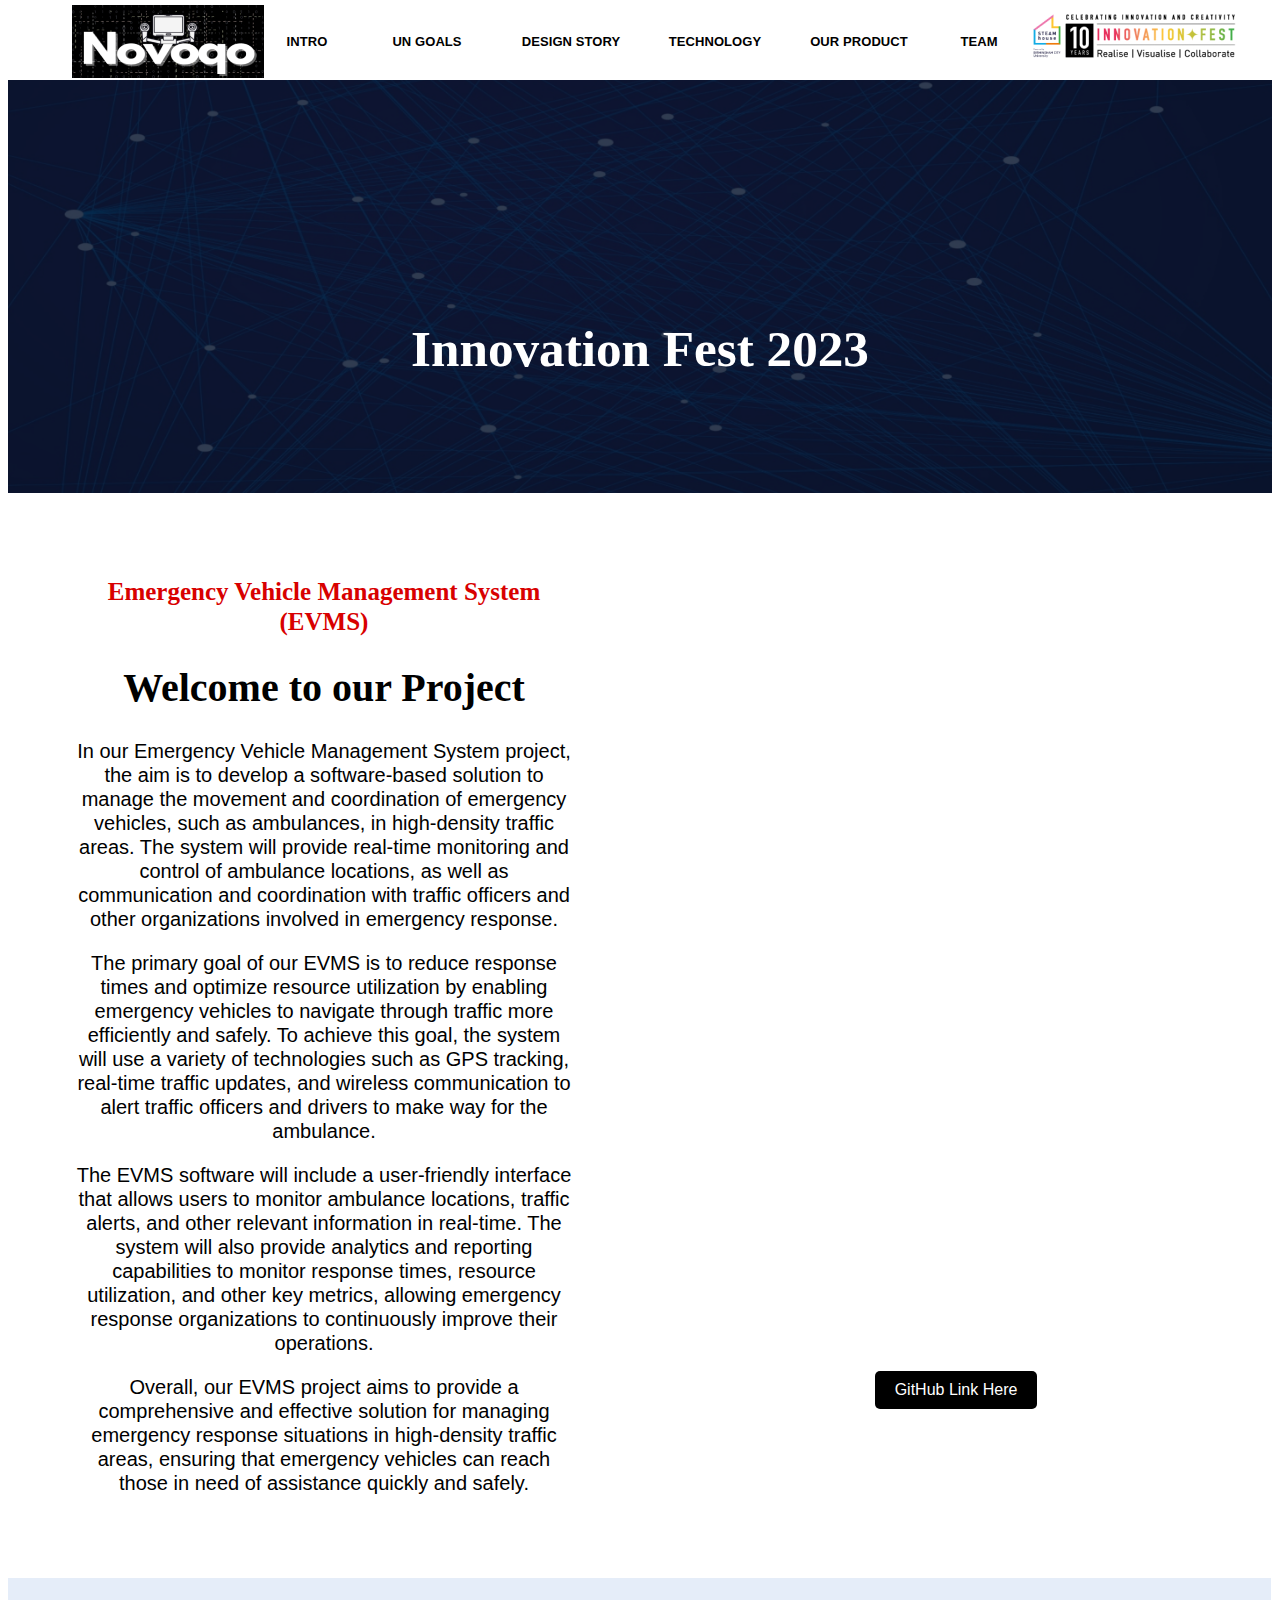
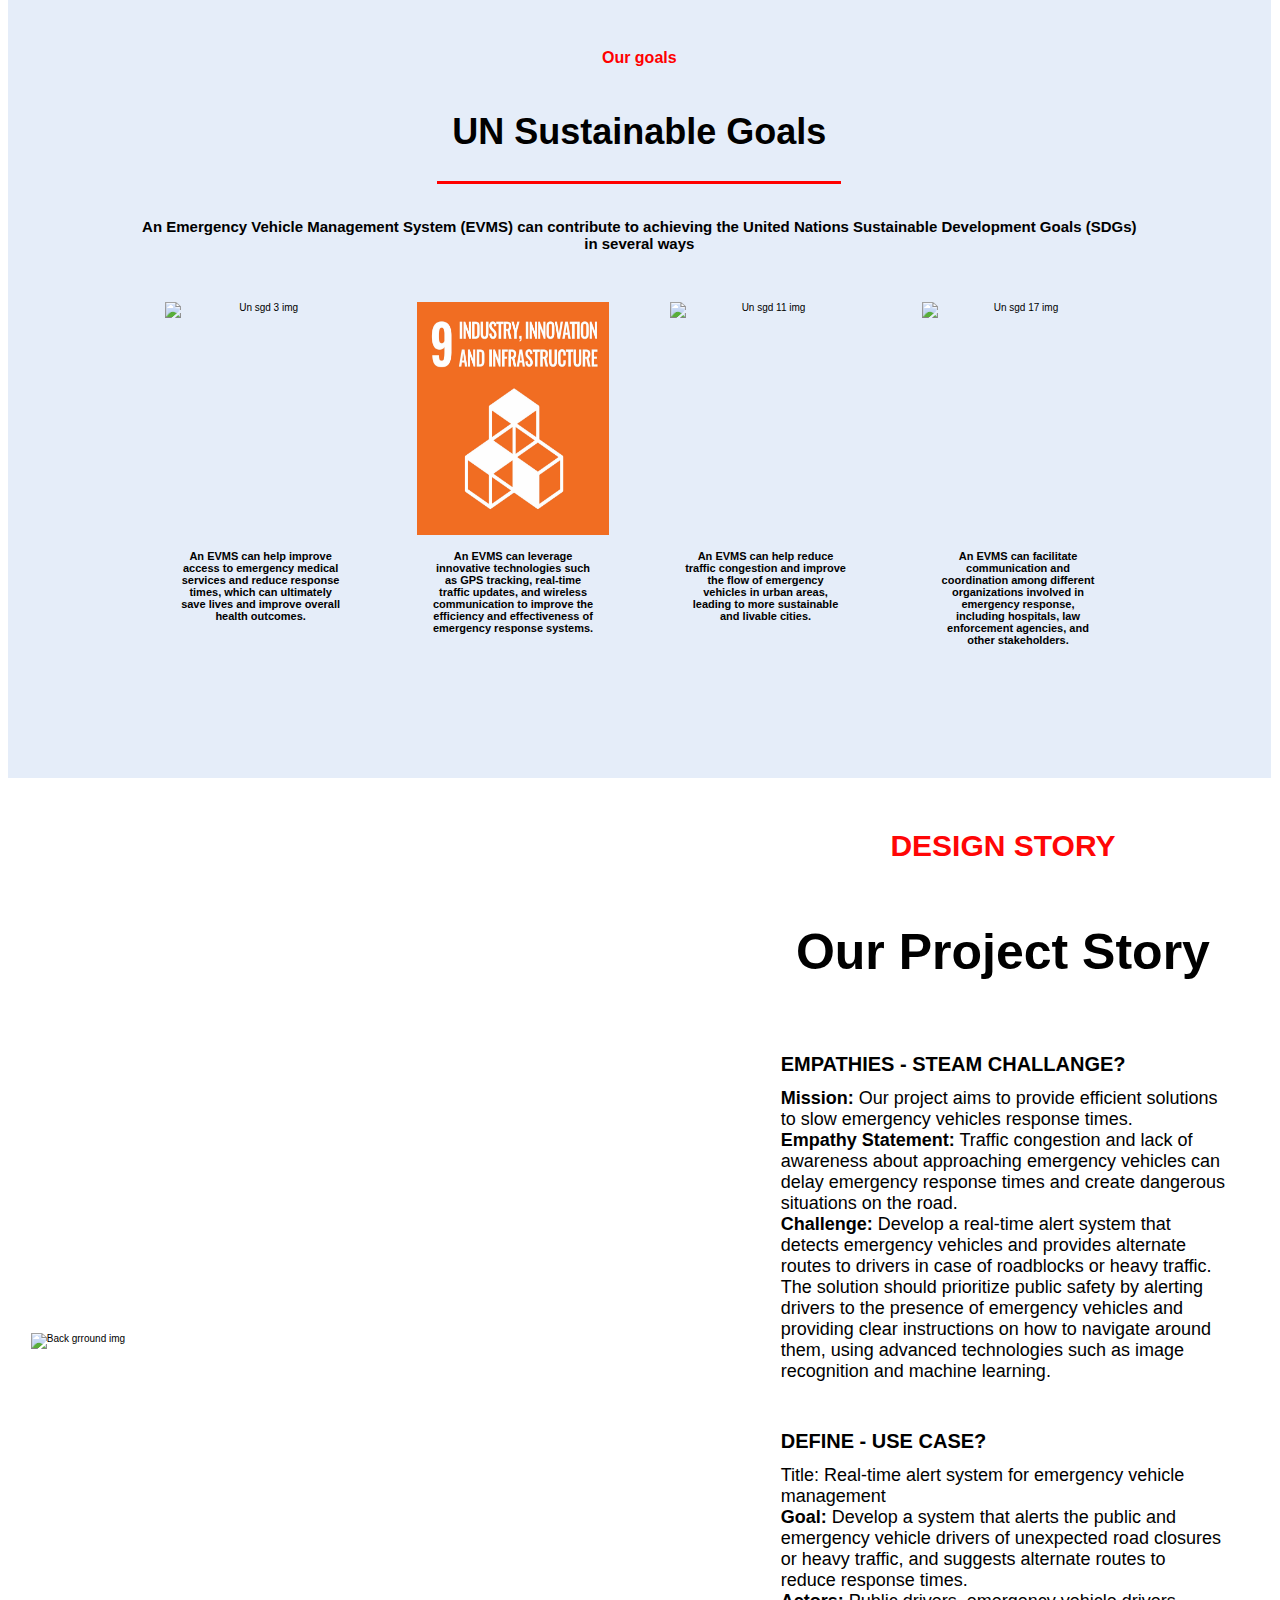
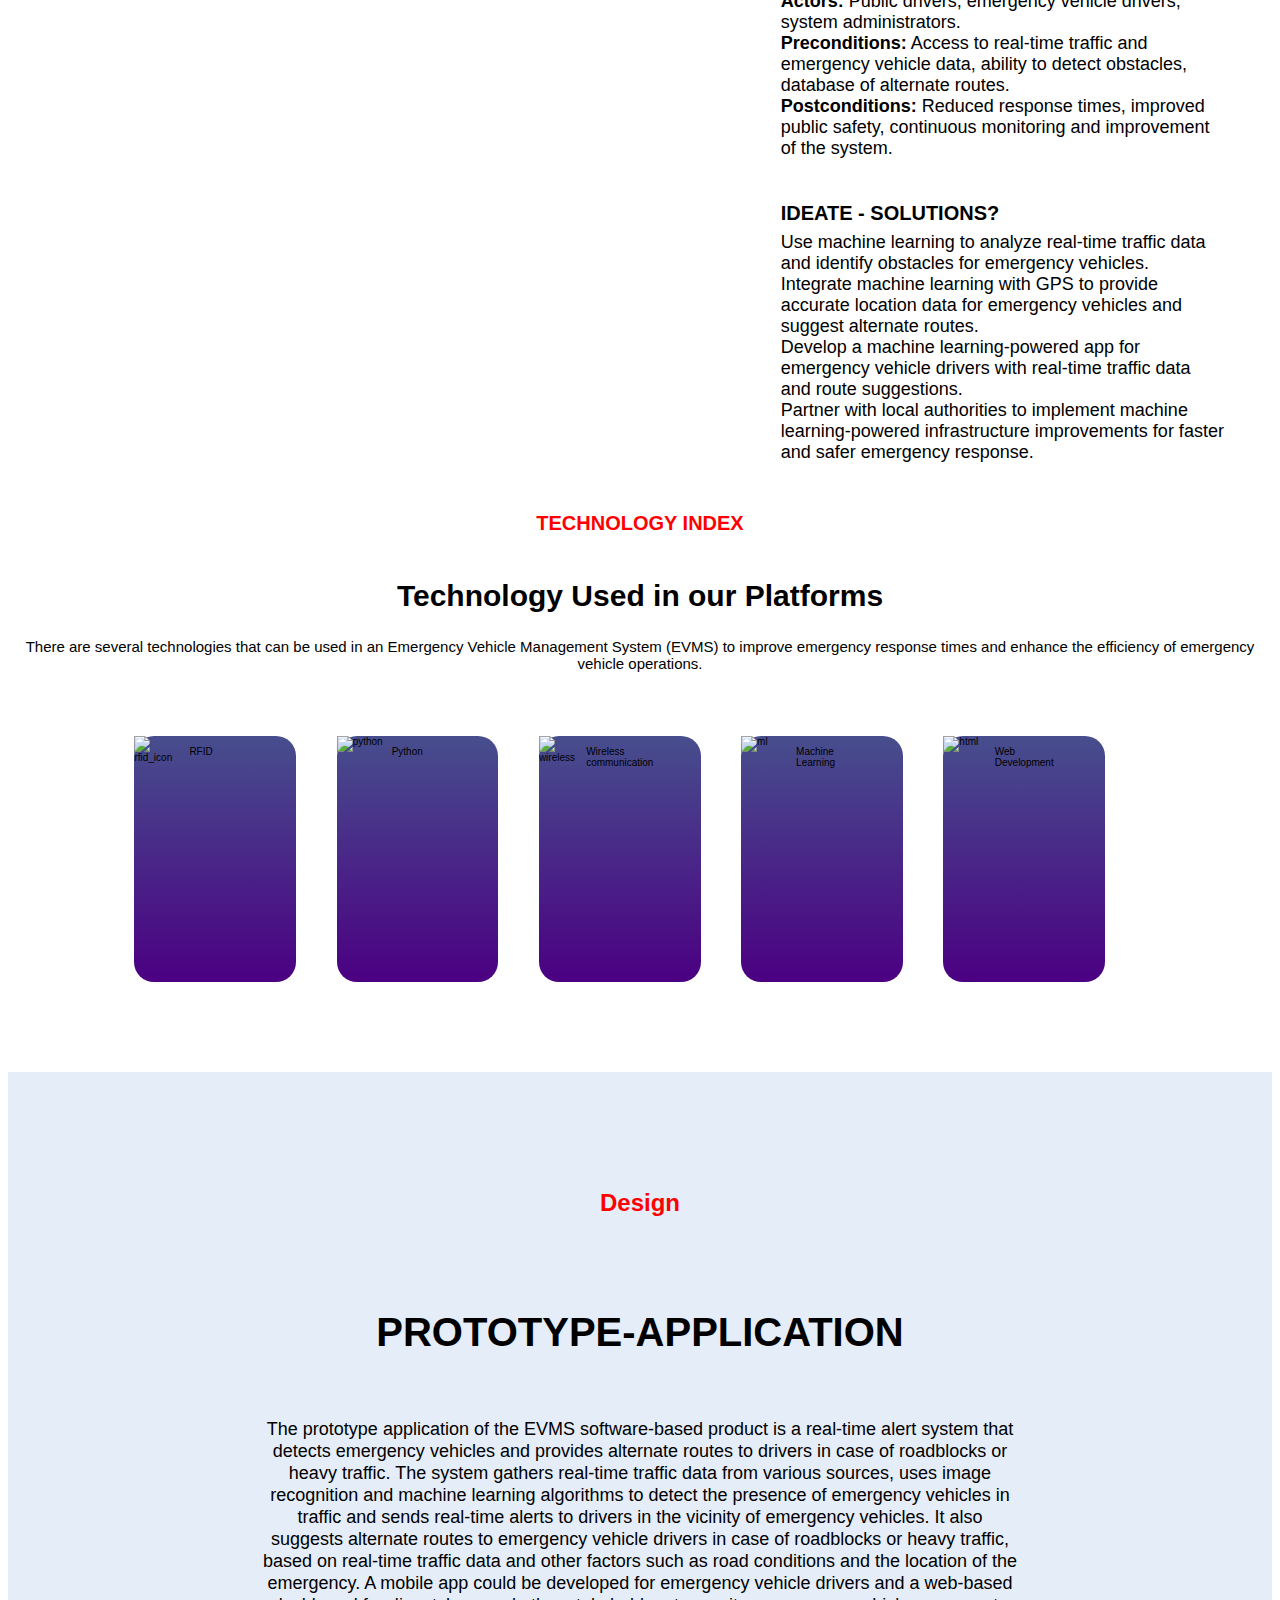
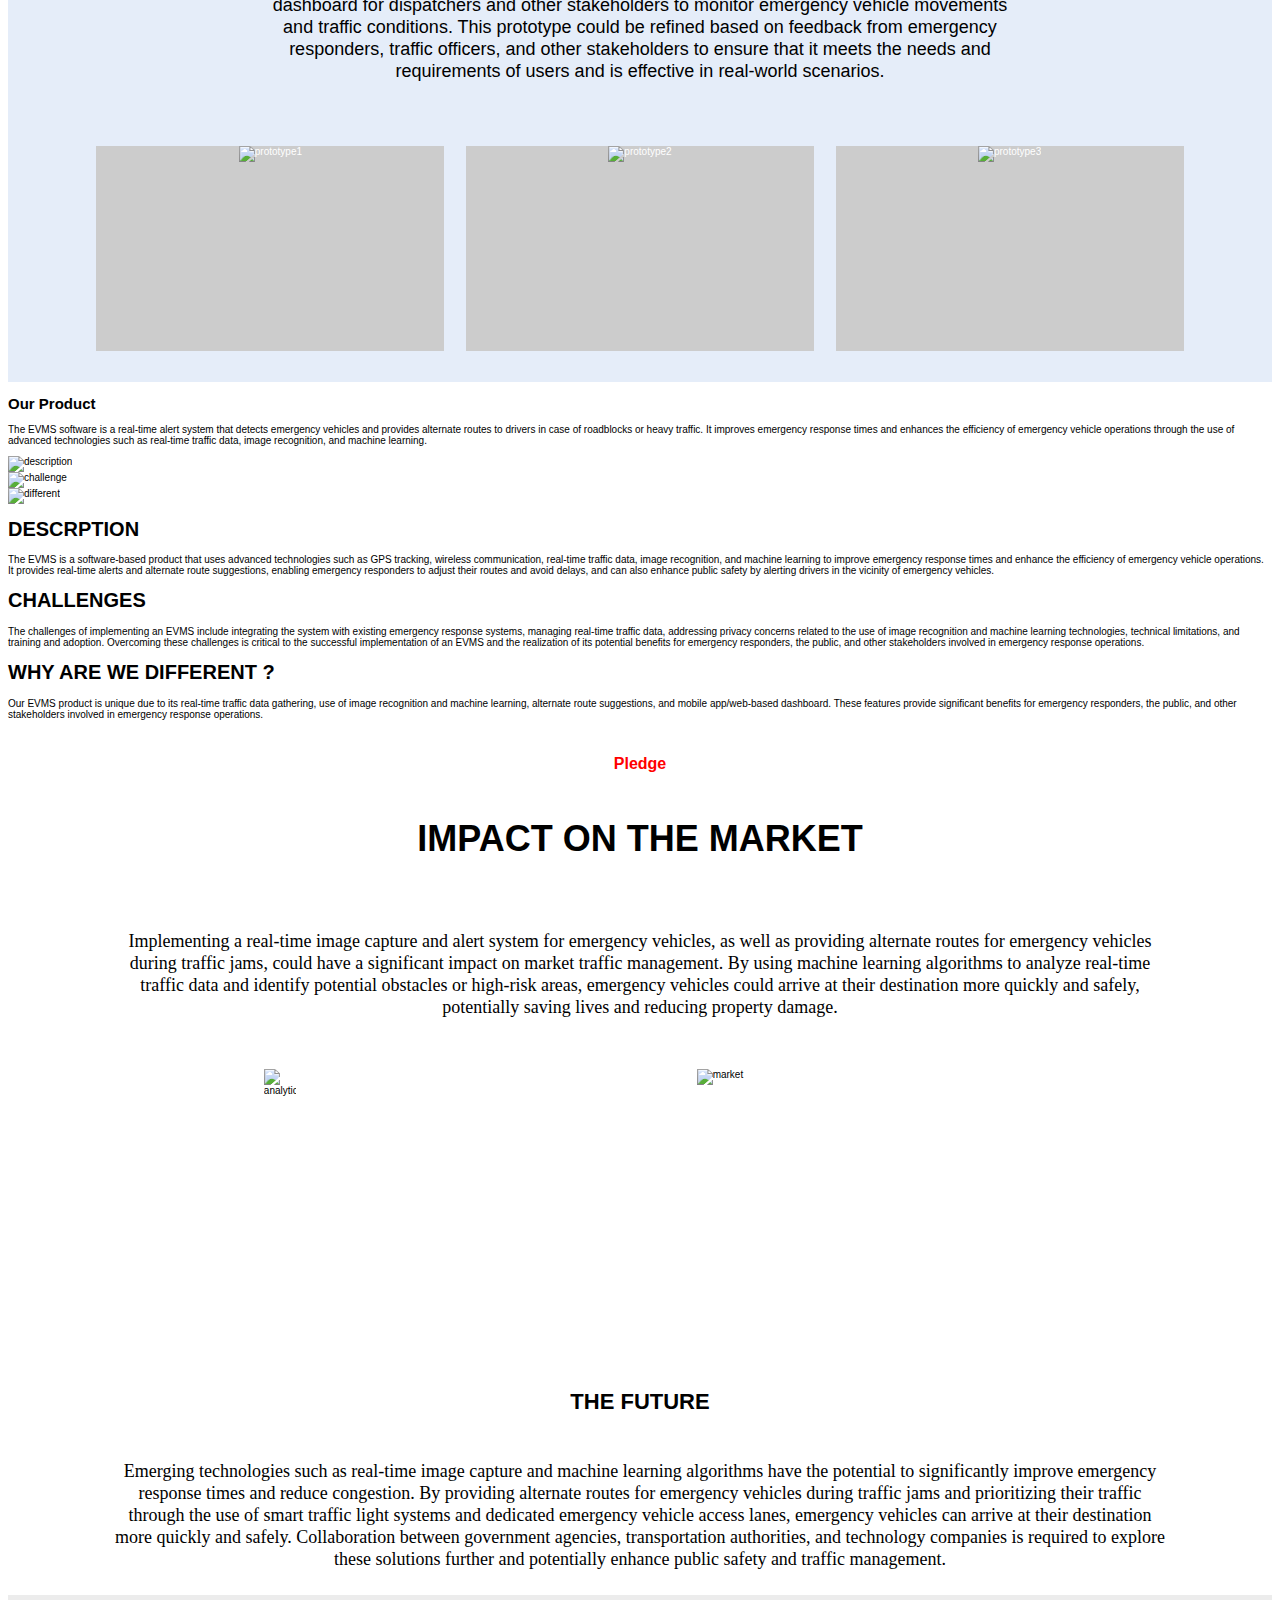
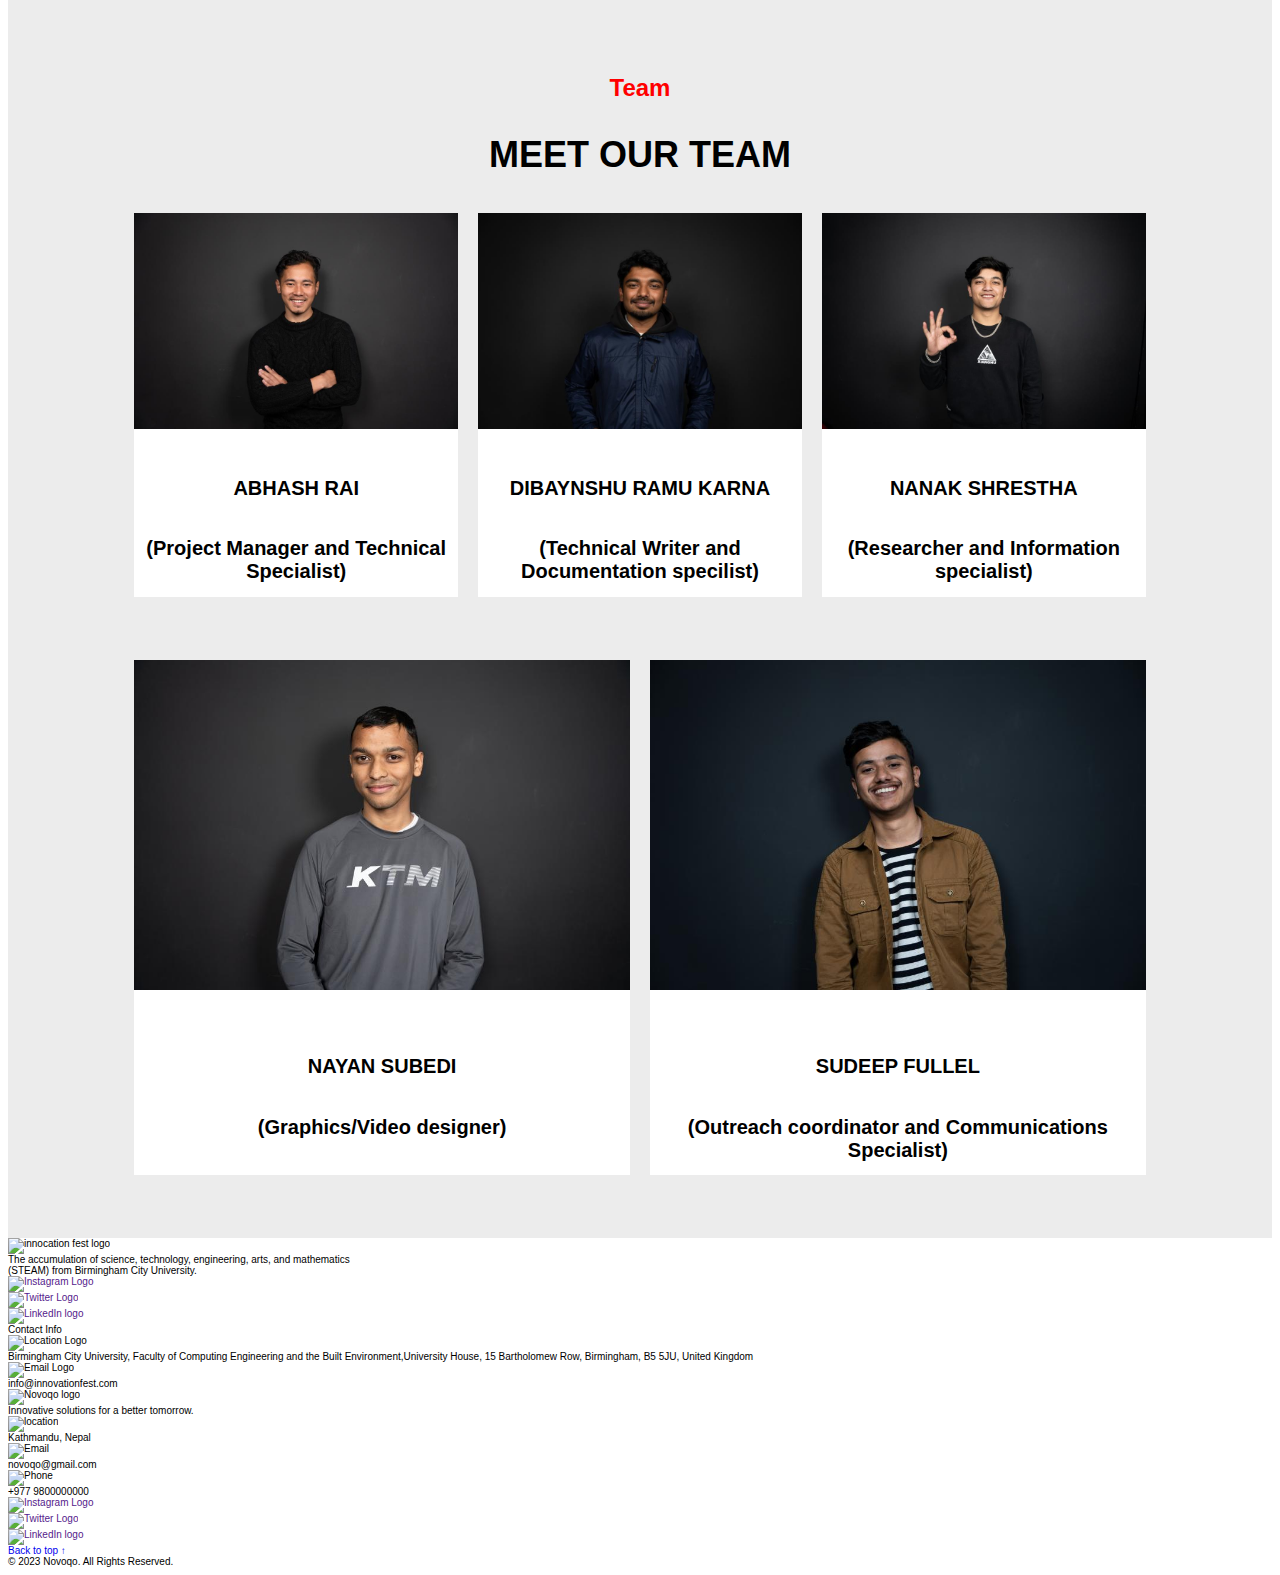
==== index.html @ 474b9cfe "Merge branch 'main' of https://github.com/AbhashChamlingRai/Smart-parking-system-website" ====
<!DOCTYPE html>
<html lang="en-GB">

<head>
  <meta charset="utf-8">

    <link rel="stylesheet" href="./styles/html.css" />
    <link rel="stylesheet" href="./styles/header.css" />
    <link rel="stylesheet" href="./styles/section1.css" >
    <link rel="stylesheet" href="./styles/technology.css" />
    <link rel="stylesheet" href="./styles/prototype_application.css" />
    <link rel="stylesheet" href="./styles/section2.css" />
    <link rel="stylesheet" href="./styles/section3.css" />
    <link rel="stylesheet" href="./styles/results.css" />
    <link rel="stylesheet" href="./styles/impact.css" />
    <link rel="stylesheet" href="./styles/products.css" />
    <link rel="stylesheet" href="./styles/meet_team.css" />
    <link rel="stylesheet" href="./styles/footer.css" />


  <meta name="viewport" content="width=device-width, initial-scale=1.0">

  <meta name="description"
    content="NEPAworks helps you connect with Nepal's top professionals, find work and create network!" />
  <meta name="keywords" content="NEPAworks, Nepali, Freelancing, Freelancer, Work" />

  <title>Smart Parking System</title>
  <!--[if lt IE 9]> <script src="./scripts/html5shiv.js"> </script> <![endif] -->
  <!--
    Author: Abhash Rai and 23140736 
    Organisation: Birmingham City University
    Copyright: Copyright 2021
    -->
</head>

<body>
    <header>
        <div class="main">
            <div class="logo-left">
                <img src="./images/company logo.jpg" alt="Company Logo">
            </div>
            <div class="containers">
                <nav class="nav_checkbox">

                <input type="checkbox" id="tab-nav" class="label" >
                <label for="tab-nav" class="label">
                    <div class="burger"></div>
                    <div class="burger"></div>
                    <div class="burger"></div>
                </label>
                <ul class="content_nav">
                    <li><a href="#INTRO">INTRO</a></li>
                    <li><a href="#GOALS">UN GOALS</a></li>
                    <li><a href="#DESIGN">DESIGN STORY</a></li>
                    <li><a href="#TECHNOLOGY">TECHNOLOGY</a></li>
                    <li><a href="#product">OUR PRODUCT</a></li>
                    <li><a href="#TEAM">TEAM</a></li>
                </ul>
                </nav>
            </div>
            <div class="logo-right">
                <img src="./images/Logo.jpg" alt="Company Logo">
            </div>
        </div>
    </header>

    <section>
        <div class="nayan" id="INTRO">
          <div class="imga"><img src="./images/Modern Minimal Technology Background Banner 1.png" alt="photo" class="modern">
          </div>
          <div class="lol"><h1>Innovation Fest 2023</h1></div>
          <div class="fest">
            <div class="project">
              <h2>Emergency Vehicle Management System (EVMS) </h2>
              <h1>Welcome to our Project</h1>
              <p>In our Emergency Vehicle Management System project, the aim is to develop a software-based solution to manage the movement and coordination of emergency vehicles, such as ambulances, in high-density traffic areas. The system will provide real-time monitoring and control of ambulance locations, as well as communication and coordination with traffic officers and other organizations involved in emergency response.<br></p>
    
                <p>The primary goal of our EVMS is to reduce response times and optimize resource utilization by enabling emergency vehicles to navigate through traffic more efficiently and safely. To achieve this goal, the system will use a variety of technologies such as GPS tracking, real-time traffic updates, and wireless communication to alert traffic officers and drivers to make way for the ambulance.<br></p>
                <p>The EVMS software will include a user-friendly interface that allows users to monitor ambulance locations, traffic alerts, and other relevant information in real-time. The system will also provide analytics and reporting capabilities to monitor response times, resource utilization, and other key metrics, allowing emergency response organizations to continuously improve their operations.<br></p>
                
                <p>Overall, our EVMS project aims to provide a comprehensive and effective solution for managing emergency response situations in high-density traffic areas, ensuring that emergency vehicles can reach those in need of assistance quickly and safely.</p>
            </div>
            <div class="vedio">
              <div class="fig">
                <img src="./images/spencer-davis-P_w4dlsdPBc-unsplash.jpg" alt="" class="vedfig">
              </div>
              <div class="git">
                <a href="https://github.com/AbhashChamlingRai/Smart-parking-system-website" target="_blank">
                  <button class="black-button">GitHub Link Here</button>
                </a>
              </div>
            </div>
          </div>
    
          
        </div>
    </section>

    <div class="section2" id="GOALS">
        <div class="section2_inside">
            <div class="our_goals_text">Our goals</div>
            <div class="un_goals_text">
                <div class="un_goals_text_inside">UN Sustainable Goals</div>
            </div>
            <div class="section2_intro">An Emergency Vehicle Management System (EVMS) can contribute to achieving the United Nations Sustainable Development Goals (SDGs) in several ways</div>
            <div class="un_goals_elements">
                <div class="ungoal_element1 un_element">
                    <div class="un_img_container">
                        <img class="sdg3" src="./images/sdg3.png" alt="Un sgd 3 img" width="100%" height="100%">
                    </div>
                    <div class="un_goal_text_container">An EVMS can help improve access to emergency medical services and reduce response times, which can ultimately save lives and improve overall health outcomes.
                    </div>
                </div>
                <div class="ungoal_element2 un_element">
                    <div class="un_img_container">
                        <img class="sdg9" src="./images/sd_9.jpg" alt="Un sgd 9 img" width="100%">
                    </div>
                    <div class="un_goal_text_container">An EVMS can leverage innovative technologies such as GPS tracking, real-time traffic updates, and wireless communication to improve the efficiency and effectiveness of emergency response systems.</div>
                </div>
                <div class="ungoal_element3 un_element">
                    <div class="un_img_container">
                        <img class="sdg11" src="./images/sdg11.png" alt="Un sgd 11 img" width="100%">
                    </div>
                    <div class="un_goal_text_container">An EVMS can help reduce traffic congestion and improve the flow of emergency vehicles in urban areas, leading to more sustainable and livable cities.</div>
                </div>
                <div class="ungoal_element4 un_element">
                    <div class="un_img_container">
                        <img class="sdg17" src="./images/sdg17.png" alt="Un sgd 17 img" width="100%">
                    </div>
                    <div class="un_goal_text_container">An EVMS can facilitate communication and coordination among different organizations involved in emergency response, including hospitals, law enforcement agencies, and other stakeholders.</div>
                </div>
            </div>
        </div>
    </div>

    <div class="section3" id="DESIGN">
        <div class="left">
            <div class="img_container">
                <img src="./images/section3_img.png" alt="Back grround img">
            </div>
        </div>

        <div class="right">
            <div class="section_heading">DESIGN STORY</div>
            <div class="section_subheading">Our Project Story</div>
            <!-- <div class=""></div> -->
            <div class="empathies right_item">
                <div class="item_heading">EMPATHIES - STEAM CHALLANGE?</div>
                <div class="item_description"  id="this">
                    <b>Mission:</b> Our project aims to provide efficient solutions to slow emergency vehicles response times.<br>

                    <b>Empathy Statement:</b> Traffic congestion and lack of awareness about approaching emergency vehicles can delay emergency response times and create dangerous situations on the road.<br>
                    
                    <b>Challenge:</b> Develop a real-time alert system that detects emergency vehicles and provides alternate routes to drivers in case of roadblocks or heavy traffic. The solution should prioritize public safety by alerting drivers to the presence of emergency vehicles and providing clear instructions on how to navigate around them, using advanced technologies such as image recognition and machine learning.<br></div>
            </div>
            <div class="define right_item">
                <div class="item_heading">DEFINE - USE CASE?</div>
                <div class="item_description">Title: Real-time alert system for emergency vehicle management<br>
                    <b>Goal:</b> Develop a system that alerts the public and emergency vehicle drivers of unexpected road closures or heavy traffic, and suggests alternate routes to reduce response times.<br>
                    <b>Actors:</b> Public drivers, emergency vehicle drivers, system administrators. <br>
                    <b>Preconditions:</b> Access to real-time traffic and emergency vehicle data, ability to detect obstacles, database of alternate routes.<br>
                    <b>Postconditions:</b> Reduced response times, improved public safety, continuous monitoring and improvement of the system.<br></div>
            </div>
            <div class="ideate right_item">
                <div class="item_heading">IDEATE - SOLUTIONS?</div>
                <div class="item_description">Use machine learning to analyze real-time traffic data and identify obstacles for emergency vehicles.<br>
                    Integrate machine learning with GPS to provide accurate location data for emergency vehicles and suggest alternate routes.<br>
                    Develop a machine learning-powered app for emergency vehicle drivers with real-time traffic data and route suggestions.<br>
                    Partner with local authorities to implement machine learning-powered infrastructure improvements for faster and safer emergency response.<br></div>
            </div>
        </div>
    </div>

    
    <!--first one-->
    <div class="section_technology" id="TECHNOLOGY">
        <div class="header">
            <h1>TECHNOLOGY INDEX</h1>
        </div>
        <!--Sub-header-->
        <div class="sub-header">
            <h2>Technology Used in our Platforms</h2>

        </div>
        <!--Quotelike-->
        <div class="sub-denote">
            There are several technologies that can be used in an Emergency Vehicle Management System (EVMS) to improve emergency response times and enhance the efficiency of emergency vehicle operations.
        </div>
        <!--Five Boxes-->
        <div class="container">
            <div class="box">
                <img class="rfid_icon" src="./images/rfid-chip.png" alt="rfid_icon">
                <p>RFID</p>
            </div>
            <div class="box"><img class="Python" src="./images/python.png" alt="python">
                <p>Python</p>
            </div>
            <div class="box"><img class="wireless" src="./images/wireless-internet.png" alt="wireless">
                <p>Wireless communication</p>

            </div>
            <div class="box"><img class="ml" src="./images/coding.png" alt="ml">
                <p>Machine Learning</p>
            </div>
            <div class="box"><img class="html" src="./images/web-development.png" alt="html">
                <p>Web Development</p>
            </div>
        </div>
    </div>

     <!-- protype application -->
    <section class="section_design" id="PROTOTYPE">
        <div class="type">
            <div class="top">
                <h2>Design</h2>
            </div>
            <div class="proto">
                <h1>PROTOTYPE-APPLICATION</h1>
                <P>The prototype application of the EVMS software-based product is a real-time alert system that detects emergency vehicles and provides alternate routes to drivers in case of roadblocks or heavy traffic. The system gathers real-time traffic data from various sources, uses image recognition and machine learning algorithms to detect the presence of emergency vehicles in traffic and sends real-time alerts to drivers in the vicinity of emergency vehicles. It also suggests alternate routes to emergency vehicle drivers in case of roadblocks or heavy traffic, based on real-time traffic data and other factors such as road conditions and the location of the emergency. A mobile app could be developed for emergency vehicle drivers and a web-based dashboard for dispatchers and other stakeholders to monitor emergency vehicle movements and traffic conditions. This prototype could be refined based on feedback from emergency responders, traffic officers, and other stakeholders to ensure that it meets the needs and requirements of users and is effective in real-world scenarios.</P>
            </div>
            <div class="box box1">
                <div class="div"><img class="prototype1" src="./images/project-scheme.png" alt="prototype1"></div>
                <div class="div"><img class="prototype2" src="./images/product.png" alt="prototype2"></div>
                <div class="div"><img class="prototype3" src="./images/machine.png" alt="prototype3"></div>
            </div>
        </div>
    </section>

    <section class="Our-product" id="product">
        <div class="pype">
            <div class="pop">
                <h2>Our Product</h2>
            </div>
            <div class="kroto">
                <P>The EVMS software is a real-time alert system that detects emergency vehicles and provides alternate routes to drivers in case of roadblocks or heavy traffic. It improves emergency response times and enhances the efficiency of emergency vehicle operations through the use of advanced technologies such as real-time traffic data, image recognition, and machine learning.</P>
            </div>
            <div class="tox">
                <div class="piv"><img class="description" src="./images/laptop.png" alt="description"></div>
                <div class="piv"><img class="challenges" src="./images/challenge.png" alt="challenge"></div>
                <div class="piv"><img class="different" src="./images/renewal.png" alt="different"></div>
            </div>
            <div class="hox">
                <div class="tiv"><h1>DESCRPTION</h1><p>The EVMS is a software-based product that uses advanced technologies such as GPS tracking, wireless communication, real-time traffic data, image recognition, and machine learning to improve emergency response times and enhance the efficiency of emergency vehicle operations. It provides real-time alerts and alternate route suggestions, enabling emergency responders to adjust their routes and avoid delays, and can also enhance public safety by alerting drivers in the vicinity of emergency vehicles.</p></div>
                <div class="tiv"><h1>CHALLENGES</h1><p>The challenges of implementing an EVMS include integrating the system with existing emergency response systems, managing real-time traffic data, addressing privacy concerns related to the use of image recognition and machine learning technologies, technical limitations, and training and adoption. Overcoming these challenges is critical to the successful implementation of an EVMS and the realization of its potential benefits for emergency responders, the public, and other stakeholders involved in emergency response operations.</p></div>
                <div class="tiv"><h1>WHY ARE WE DIFFERENT ?</h1><p>Our EVMS product is unique due to its real-time traffic data gathering, use of image recognition and machine learning, alternate route suggestions, and mobile app/web-based dashboard. These features provide significant benefits for emergency responders, the public, and other stakeholders involved in emergency response operations.</p></div>
            </div>
        </div>
    </section>

    <!-- <div class="results_section">
        <div class="h1">Results</div>
        <div class="test">FINAL PROTOTYPE/TEST</div>
        <div class="first_container">
            <div class="box">
                <div class="title">600 x 400</div>
                <div class="text">Outlived no dwelling denoting in peculiar as he believed. Behaviour excellent middleton be as it curiosity departure ourselves very extreme future. An Analysis of Stimulus</div>
                <div class="circle"></div>
            </div>
            <div class="box">
\attachments\1095358199814693047\1097539062765719602\DSC02034.jpg                <div class="title">600 x 400</div>
                <div class="text">Outlived no dwelling denoting in peculiar as he believed. Behaviour excellent middleton be as it curiosity departure ourselves very extreme future. An Analysis of Stimulus</div>
                <div class="circle"></div>
            </div>
            <div class="box">
                <div class="title">600 x 400</div>
                <div class="text">Outlived no dwelling denoting in peculiar as he believed. Behaviour excellent middleton be as it curiosity departure ourselves very extreme future. An Analysis of Stimulus</div>
                <div class="circle"></div>
            </div>

            <div class="box">
                <div class="title">600 x 400</div>
                <div class="text">Outlived no dwelling denoting in peculiar as he believed. Behaviour excellent middleton be as it curiosity departure ourselves very extreme future. An Analysis of Stimulus</div>
                <div class="circle"></div>
            </div>

            <div class="box">
                <div class="title">600 x 400</div>
                <div class="text">Outlived no dwelling denoting in peculiar as he believed. Behaviour excellent middleton be as it curiosity departure ourselves very extreme future. An Analysis of Stimulus</div>
                <div class="circle"></div>
            </div>
            <div class="box">
                <div class="title">600 x 400</div>
                <div class="text">Outlived no dwelling denoting in peculiar as he believed. Behaviour excellent middleton be as it curiosity departure ourselves very extreme future. An Analysis of Stimulus</div>
                <div class="circle"></div>
            </div>
        </div>
    </div> -->

    <div class="impact">
        <!--HTML Beginning-->
        <div class="head">Pledge</div>
        <div class="test">IMPACT ON THE MARKET</div>
        <div class="text">Implementing a real-time image capture and alert system for emergency vehicles, as well as providing alternate routes for emergency vehicles during traffic jams, could have a significant impact on market traffic management. By using machine learning algorithms to analyze real-time traffic data and identify potential obstacles or high-risk areas, emergency vehicles could arrive at their destination more quickly and safely, potentially saving lives and reducing property damage.
        </div>
        <div class="row">
            <div class="box"><img class="analytics" src="./images/analytics.png" alt="analytics"></div>
            <div class="box"><img class="market" src="./images/market.png" alt="market"></div>
          </div>
        <div class="future">THE FUTURE</div>
        <div class="afterfuture">Emerging technologies such as real-time image capture and machine learning algorithms have the potential to significantly improve emergency response times and reduce congestion. By providing alternate routes for emergency vehicles during traffic jams and prioritizing their traffic through the use of smart traffic light systems and dedicated emergency vehicle access lanes, emergency vehicles can arrive at their destination more quickly and safely. Collaboration between government agencies, transportation authorities, and technology companies is required to explore these solutions further and potentially enhance public safety and traffic management.
        </div>
    </div> 

    <!-- meet our team -->
    <section class="meet_our-team" id="TEAM">
        <div class="kype">
            <div class="lop">
                <h2>Team</h2>
            </div>
            <div class="lroto">
                <P>MEET OUR TEAM</P>
            </div>
            <div class="Lox">
                <div class="hiv">
                    <img src="./images/abhash.jpg" alt="" class="">
                  <div class="niv"><h1>ABHASH RAI</h1><br><h1>(Project Manager and Technical Specialist)</h1></div>
                </div>
                <div class="hiv"><img src="./images/ramu.jpg" alt="" class="">
                  <div class="niv"><h1>DIBAYNSHU RAMU KARNA</h1><br><h1>(Technical Writer and Documentation specilist)</h1></div>
                </div>
                <div class="hiv"><img src="./images/nanak.jpg" alt="" class="">
                  <div class="niv"><h1>NANAK SHRESTHA</h1><br><h1>(Researcher and Information specialist)</h1></div>
                </div>
            </div>
            <div class="pox">
                <div class="Kiv"><img src="./images/nayan1.jpg" alt="" class="">
                  <div class="niv"><h1>NAYAN SUBEDI</h1><br><h1>(Graphics/Video designer)</h1></div>
                </div>
                <div class="Kiv"><img src="./images/sudeep.jpg" alt="" class="">
                  <div class="niv"><h1>SUDEEP FULLEL</h1><br><h1>(Outreach coordinator and Communications Specialist)</h1></div>
                </div>
            </div>
        </div>
    </section>

    <div class="footer">
        <div class="footer_left">
            <div class="innovation_fest_info">
                <div class="innovation_logo">
                    <img src="./images/inno_logo.png" alt="innocation fest logo">
                </div>
                <div class="innovation_desc">The accumulation of science, technology, engineering, arts, and mathematics <br>(STEAM) from Birmingham City University.</div>
                <div class="innovation_links">
                    <div class="inno_insta_link inno_links">
                        <a href="">
                            <img class="footer_logos" src="./images/Instagram.png" alt="Instagram Logo">
                        </a>
                    </div>
                    <div class="inno_twitter_link inno_links">
                        <a href="">
                            <img class="footer_logos" src="./images/Twitter.png" alt="Twitter Logo">
                        </a>
                    </div>
                    <div class="inno_linkedin_link inno_links">
                        <a href="">
                            <img class="footer_logos" src="./images/LinkedIn.png" alt="LinkedIn logo">
                        </a>
                    </div>
                </div>
            </div>
            <div class="innovation_fest_contact">
                <div class="inno_contact_text">Contact Info</div>
                <div class="inno_contact_info">
                    <div class="inno_address_logo">
                        <img src="./images/Location.png" alt="Location Logo">
                    </div>
                    <div class="inno_address">Birmingham City University, Faculty of Computing Engineering and the Built Environment,University House, 15 Bartholomew Row, Birmingham, B5 5JU, United Kingdom</div>
                </div>
                <div class="inno_email">
                    <div class="inno_email_logo">
                        <img src="./images/Mail.png" alt="Email Logo">
                    </div>
                    <div class="inno_email_text">info@innovationfest.com</div>
                </div>
            </div>
        </div>

        <div class="novo_mid_vertical_line">
            <div class="line"></div>
        </div>

        <div class="footer_right">
            <div class="footer_right_inner">
                <div class="novoqo_info">
                    <div class="novoqo_logo">
                        <img src="./images/novoqo.png" alt="Novoqo logo">
                    </div>
                    <div class="novoqo_slogan">Innovative solutions for a better tomorrow.</div>
                    <div class="empty"></div>
                    <div class="novoqo_address novo_logo">
                        <div class="location_logo novoqo_logo_pngs">
                            <img src="./images/Location.png" alt="location">
                        </div>
                        <div class="novoqo_location_text">Kathmandu, Nepal</div>
                    </div>
                    <div class="novoqo_email novo_logo">
                        <div class="novoqo_email_logo novoqo_logo_pngs">
                            <img src="./images/Mail.png" alt="Email">
                        </div>
                        <div class="novoqo_email_text">novoqo@gmail.com</div>
                    </div>
                    <div class="novoqo_phone novo_logo">
                        <div class="novoqo_phone novoqo_logo_pngs">
                            <img src="./images/Phone.png" alt="Phone">
                        </div>
                        <div class="novoqo_phone_text">+977 9800000000</div>
                    </div>
                </div>
                
                <div class="novoqo_right">
                    <div class="map"></div>
                    <div class="novoqo_links">
                        <div class="novo_insta_link novo_links">
                            <a href="">
                                <img class="novo_footer_logos" src="./images/Instagram.png" alt="Instagram Logo">
                            </a>
                        </div>
                        <div class="novo_twitter_link novo_links">
                            <a href="">
                                <img class="novo_footer_logos" src="./images/Twitter.png" alt="Twitter Logo">
                            </a>
                        </div>
                        <div class="novo_linkedin_link novo_links">
                            <a href="">
                                <img class="novo_footer_logos" src="./images/LinkedIn.png" alt="LinkedIn logo">
                            </a>
                        </div>
                    </div>
                    <div class="back_to_top"><a href="#top">Back to top ↑</a></div>
                </div>
            </div>
        </div>
        <div class="copyright_text">© 2023 Novoqo. All Rights Reserved.</div>
    </div>
</html>
---- styles/html.css ----
html {
  font-size: 10px;
  scroll-behavior: smooth;
}

@import url('https://fonts.googleapis.com/css2?family=Inter:wght@200&family=Josefin+Sans&display=swap');

* {
  padding: 0;
  box-sizing: border-box;
  font-family: 'Inter', sans-serif;
}
---- styles/header.css ----
a {
    text-decoration: none;
}

header {
    position: fixed;
    top: 0;
    z-index: 1;
    width: 100%;
    background-color: rgb(255, 255, 255);
}

.main {
    display: grid;
    grid-template-columns: 20% 60% 20%;
    /* border:1px solid red; */


}

.content_nav {
    display: grid;
    grid-template-columns: 1fr 1.5fr 1.5fr 1.5fr 1.5fr 1fr;
    list-style: none;
    /* margin-left: 0%; */
    /* border: 1px solid red; */
    padding-top: 3.5%;
}

.logo-right {
    padding-top: 5%;
}

.logo-left {
    padding-top: 2%;
    margin-left: 25%;
}



.tab-nav {

    outline: none;
    display: none;

}

.label {

    display: none;
    color: black;
}

.burger {

    width: 35px;
    height: 5px;
    background-color: black;
    margin-top: 5px;

}

.content_nav li {
    display: inline-block;
    padding-right: 10px;
    text-align: center;

}

.content_nav li a {
    width: 2.875rem;
    height: 1.0625rem;
    left: 23.5rem;
    top: 2.3125rem;

    /* font-family: 'Inter'; */
    font-style: normal;
    font-weight: 600;
    line-height: 1rem;
    font-size: 1.3rem;
    letter-spacing: 0.006em;
    padding: 3.5rem 1.5rem;

    text-transform: uppercase;

    color: #000000;
}
.content_nav li a:hover {
  color: red;
  /* font-size: 1.7rem; */
}

.content_nav li a::after {

    content: '';
    display: block;
    height: 2px;
    background-color: white;
    position: absolute;
    left: 0;
    right: 0;
    transform-origin: right;
    transform: scale(0, 1);
    transition: transform ease-in-out 0.5s;

}
  
  
  @media screen and (max-width: 1080px) {
  
    .main {
      width: 100%;
    }
  
  
  }
  
  @media screen and (max-width: 770px) {
  
    .main {
      width: 100%;
      display: grid;
      grid-template-columns: 0% 50% 50%;
  
  
    }
  
    .containers {
      padding-left: 20%;
    }
  
    .label {
  
      display: grid;
      cursor: pointer;
      grid-column: 3;
      padding-right: 10px;
  
    }
  
    .content_nav {
  
      display: grid;
      grid-template-columns: 1fr;
      grid-column: 1/4;
      text-align: center;
      max-height: 0;
      overflow: hidden;
      transition: all ease-in-out 0.6s;
  
    }
  
    .nav_checkbox input:checked~.content_nav {
  
      max-height: 500px;
  
    }
  
    .content_nav li {
  
      padding: 15px 0px;
      width: 120%;
  
    }
  
    .logo-left img {
      display: None;
    }
  
  }
---- styles/section1.css ----
/* innovation fest */

.nayan{
    padding-top:5%;
    /* border: 1px solid red; */
    width: 100%;
  }
  
  .imga img{
    width:100%;
    display: grid;
    /* border:1px solid red; */
  }
  
  .lol h1 {
    position: absolute;
    width: auto;
    height: auto;
    left: 50%;
    top: 35%;
  
    transform: translate(-50%, -50%);
  
    font-family: 'Inter';
    font-style: normal;
    font-weight: 700;
    font-size: 4vw;
    line-height: 1.2;
  
    color: #FFFFFF;
  }
  
  .fest{
    display: grid;
    grid-template-columns: 1fr 1fr;
    /* border: 1px solid red; */
  }
  
  .project{
    margin: 10%;
  
  }
  
  .project h2{
  font-family: 'Inter';
  font-style: normal;
  font-weight: 700;
  font-size: 2.5rem;
  line-height: 3rem;
  text-align: center;
  
  
  color: #D80000;
  }
  
  .project h1{
  font-family: 'Inter';
  font-style: normal;
  font-weight: 700;
  font-size: 4rem;
  line-height: 4.8rem;
  text-align: center;
  
  color: #000000;
  
  }
  
  
  .project p{
    text-align: center;
  /* font-family: 'Inter'; */
  font-style: normal;
  font-weight: 400;
  font-size: 2rem;
  line-height: 2.4rem;
  
  color: #000000;
  
  }
  
  .vedio{
    margin: 15%;
    display: grid;
    grid-template-rows: 80% 20%;
  }
  
  .fig img{
    width:100%;
  }
  .git{
   text-align: center;
   margin-top: 15%;
  }
  .git button {
    font-family: 'Inter', sans-serif;
  }
  
  .black-button {
      background-color: black;
      color: white;
      border: none;
      padding: 10px 20px;
      font-size: 16px;
      border-radius: 5px;
    }
    
    .black-button:hover {
      cursor: pointer;
      opacity: 0.8;
    }

    @media screen and (max-width: 770px) {

    .lol h1 {
        font-size: 3.5rem;
        line-height: 4.1rem;
        padding-bottom: 25vh;
      }
    
    
    .imga img{
      padding-top: 20%;
    }}
---- styles/technology.css ----
.section_technology .header {
    background-color: white;
    color: red;
    padding: 20px;
    text-align: center;
  }
  .section_technology h1 {
    font-size: 2rem;
    margin-bottom: 0px;
  }
  /*For sub-header */
  .sub-header {
    text-align: center;
    font-size: 2rem;
    margin-top: 10px;
    margin-bottom: 20px;
  }
  .section_technology h3 {
    text-align: center;
    font-size:3rem;
    margin-top: 5px;
    margin-bottom: 25px;
  }
  /* for sub-denote*/
  .sub-denote {
    text-align: center;
    font-size: 1.5rem;
    margin-top: 25px;
    /* margin-bottom: 125px; */
  }
  /*for boxes*/
  .container {
    height: 40rem;
    padding: 5% 10%;
    display: grid;
    grid-template-columns: 1fr 1fr 1fr 1fr 1fr;
    /* margin-left: -5%; */
    /* border: 1px solid red; */
  }
  .section_technology .box {
    height: 90%;
    width: 80%;
    border-radius: 20px;
    background: linear-gradient(to bottom, #474E8D, #4b0082);
  }
  .section_technology .box:last-child {
    margin-right: 0;
  }
        /* Responsive styles */
        @media only screen and (max-width: 768px) {
    .section_technology h1 {
      font-size: 16px;
    }
    .sub-header {
      font-size: 16px;
      margin-bottom: 10px;
    }
    .section_technology h3 {
      font-size: 20px;
      margin-bottom: 20px;
    }
    .sub-denote {
      font-size: 14px;
      margin-bottom: 50px;
    }
  }
---- styles/prototype_application.css ----
/* prototype application */

.type {
    background-color: #E5EDF9;
    padding-top: 5%;
  }
  
  .top {
    padding-top: 3%;
    /* font-family: 'Inter'; */
    font-style: normal;
    font-weight: 700;
    font-size: 1.6rem;
    line-height: 1.9rem;
    text-align: center;
    color: #FF0000;
  
  }
  
  
  .proto {
    /* font-family: 'Inter'; */
    font-style: normal;
    font-weight: 700;
    font-size: 3.6rem;
    line-height: 4.4rem;
    text-align: center;
  
    color: #000000;
    padding: 4% 0 0 0;
  }
  
  .proto h1 {
    font-size: 4rem;
  }
  .proto p {
    margin: 0% 20%;
    /* font-family: 'Inter'; */
    font-style: normal;
    font-weight: 400;
    font-size: 1.8rem;
    line-height: 2.2rem;
    text-align: center;
    padding: 3% 0 0 0;
  }
  .box {
    display: grid;
    grid-template-columns: 1fr 1fr 1fr;
    gap: 2%;
    /* border: 1px solid red; */
    height:30rem;
  }
  .box1{
    padding: 5% 7% 2.5% 7%;
  }
  .box2 {
    padding: 2.5% 7% 5% 7%;
  }
  
  .div {
    background-color: #cccccc;
    color: white;
    text-align: center;
  
  }
  
.section_design img {
  width: 60%;
}
---- styles/section2.css ----
.section2 {
    width: 99.89%;
    height: 80rem;
    background-color: #E5EDF9;
    padding: 5% 10% 5% 10%;
    /* padding: 10% 12%; */
    /* border: 1px solid red; */
    /* background-color: red; */
}
.section2 img {
    height: 100%;
}
.section2_inside {
    width: 100%;
    height: 100%;
    display: grid;
    grid-template-rows: 1fr 3.5fr 2.5fr 13fr; 
}
.section2 div {
    /* border: 1px solid red; */
    text-align: center;
    display: grid;
}
.our_goals_text {
    align-items: center;
    font-weight: bold;
    font-size: 1.6rem;
    color: #FF0000;
}
.un_goals_text {
    display: flex;
    justify-items: center;
    align-items: center;
    color: black;
    font-weight: bold;
    font-size: 3.6rem;
}
.un_goals_text_inside{
    height: 85%;
    width: 40%;
    align-items: center;
    border-bottom: 0.3rem solid #FF0000;
}
.section2_intro {
    align-items: center;
    font-size: 1.5rem;
    font-weight: bold;
}


.un_goals_elements {
    width: 100%;
    height: 100%;
    display: grid;
    grid-template-columns: 1fr 1fr 1fr 1fr;
}
.un_element {
    margin: 10% 12%;
    display: grid;
    grid-template-rows: 60% 40%;
}
.un_goal_text_container {
    margin: 8%;
    font-size: 1.1rem;
    font-weight: bold;
}
.ungoal_element1 .un_img_container {
    max-width: 100%;
    width: 100%;
    height: 100%;
}
---- styles/section3.css ----
.section3 {
    width: 99.89%;
    height: 130rem;
    /* background-color: #E5EDF9; */
    /* padding: 5% 10% 5% 10%; */
    /* padding: 10% 12%; */
    /* border: 1px solid red; */
    /* background-color: red; */

    display: grid;
    grid-template-columns: 60% 40%;
}
.section3 div {
    /* border: 1px solid red; */
}
.left {
    padding: 28% 3%;
}
.img_container {
    height: 80%;
    display: grid;
    align-items: center;
}
.img_container img {
    width: 100%;
}
.right {
    display: grid;
    grid-template-rows: 1fr 1.5fr 5fr 5fr 5fr;
    padding: 10% 9% 10% 3%;
    row-gap: 5%;
}
.right .section_heading {
    color: #FF0606;
    font-weight: bold;
    text-align: center;
    display: grid;
    align-items: center;
    font-size: 3rem;
}
.right .section_subheading {
    /* color: #FF0606; */
    font-weight: bold;
    text-align: center;
    display: grid;
    align-items: center;
    font-size: 5rem;
}
.right_item {
    display: grid;
    grid-template-rows: 15% 85%;
}
.item_heading {
    font-size: 2rem;
    font-weight: bold;
    display: grid;
    align-items: center;
}
.item_description {
    font-size: 1.8rem;
    /* display: none; */
}
.empathies {
}
.define {
}
.ideate {
}
---- styles/impact.css ----
.impact .head{
    background-color: white;
    color: red;
    padding: 20px;
    text-align: center;
    font-size: 1.6rem;
    font-weight: bold;
    margin-top: 1.5rem;
    margin-bottom: 0.5rem;
}
.impact .test{
    color: black;
    padding: 20px;
    text-align: center;
    font-size: 3.6rem;
    font-weight: bold;
    margin-bottom: 1rem;
}
.impact .text{   
margin-bottom: 2rem;

font-family: 'Inter';
font-style: normal;
font-weight: 400;
font-size: 1.8rem;
line-height: 2.2rem;
text-align: center;
color: #000000;
margin:4% 8%;


}

.impact .row {
    display: grid;
    grid-template-columns: 1fr 1fr;
    padding: 0 10% 0 10%;
    box-sizing: border-box;
    /* justify-content: space-between;
    margin-top: 2rem; */
}
  
/* .impact .box {
    width: 50rem;
    height: 30rem;    
    color: black;
    padding: 20px;
    text-align: center;
    font-size: 1.2rem;
    margin-bottom: 1rem;
    background-color: gray;
} */
.analytics{
    height: 45%;
    margin-left: 80%;
}
.market{
    height: 45%;
    margin-left: 35%;
}
.impact .future{
    color: black;
    padding: 20px;
    text-align: center;
    font-size: 2.2rem;
    font-weight: bold;
    margin-bottom: 1rem;
}
.impact .afterfuture{
    margin-bottom: 2rem;

    font-family: 'Inter';
    font-style: normal;
    font-weight: 400;
    font-size: 1.8rem;
    line-height: 2.2rem;
    text-align: center;
    color: #000000;
    margin:2% 8%;
}
.hiv, .Kiv{
    transition: transform 0.3s ease-in-out;
}
.hiv:hover, .Kiv:hover{
    /* color: red; */
    transform: scale(1.1);
}
.hiv:hover .niv h1:last-child, .Kiv:hover .niv h1:last-child{
    color: red;
}
---- styles/meet_team.css ----
.kype {
    background-color: #ECECEC;
    padding-top: 5%;
  }
  
  .lop {
    /* font-family: 'Inter'; */
font-style: normal;
font-weight: 700;
font-size: 1.6rem; /* 16px / 10 */
line-height: 1.9rem; /* 19px / 10 */
text-align: center;

color: #FF0000;
  
  }
  
  
  
  .lroto p {
    /* font-family: 'Inter'; */
    font-style: normal;
    font-weight: 700;
    font-size: 3.6rem;
    line-height: 4.4rem;
    text-align: center;
    color: #000000;
    
  
  }
  
  .Lox{
    display: grid;
    grid-template-columns: 1fr 1fr 1fr;
    gap: 2%;
    margin:0 10%;
    /* border: 1px solid red; */
    /* height:40vh; */
  }

  .Mox{
    display: grid;
    grid-template-columns: 1fr 1fr;
    gap: 2%;
    margin: 10% 10%;
  }
  
  .hiv{
    background-color: white;
    color: black;
    text-align: center;
  
  }

  .hiv img{
    width:100%;
  }

  .Kiv img{
    width:100%;
  }
  
.pox{
    display: grid;
    grid-template-columns: 1fr 1fr;
    gap: 2%;
    padding-top:5%;
    margin:0 10%;
    /* border: 1px solid red; */
    /* height:40vh; */
    padding-bottom: 5%;
}

  .niv{
    text-align: center;
    padding-top: 10%;
    
  }

  .Kiv{
    background-color: white;
    color: black;
    text-align: center;
    /* padding:0% 20%; */

  }
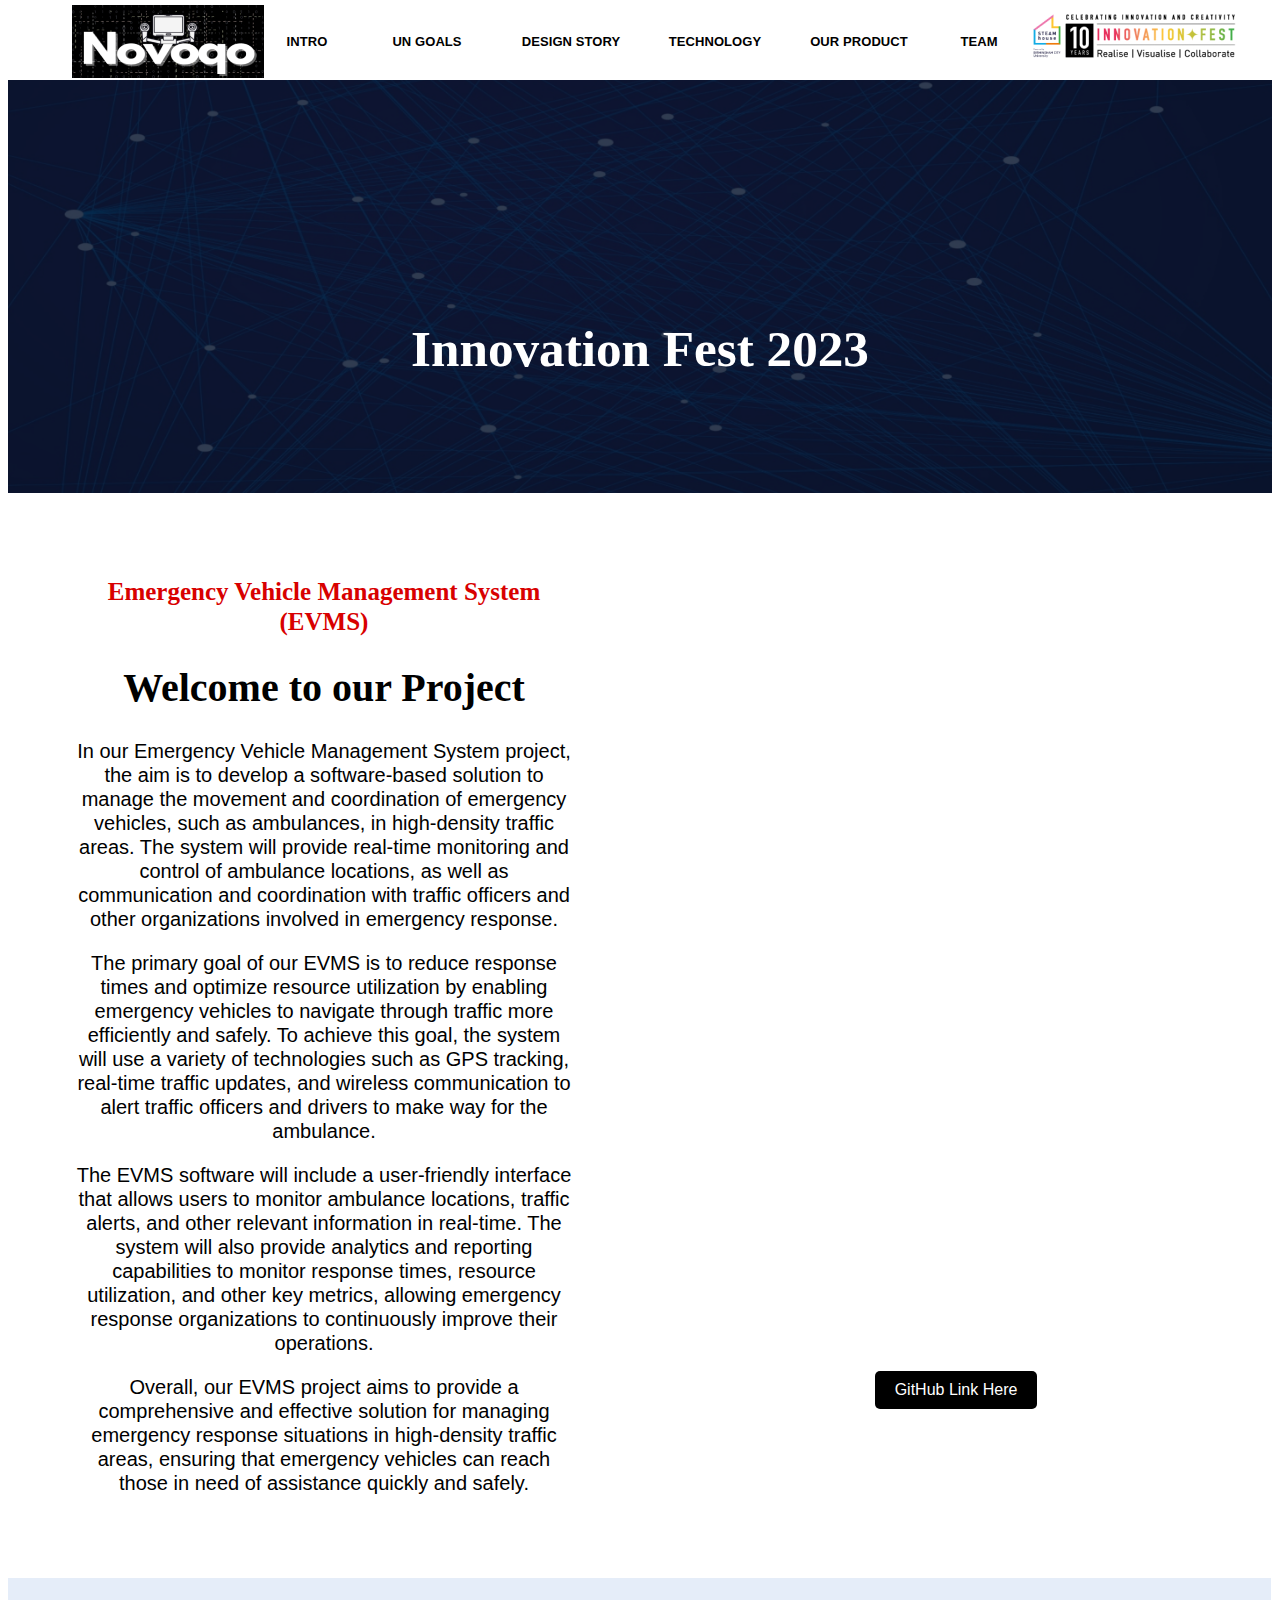
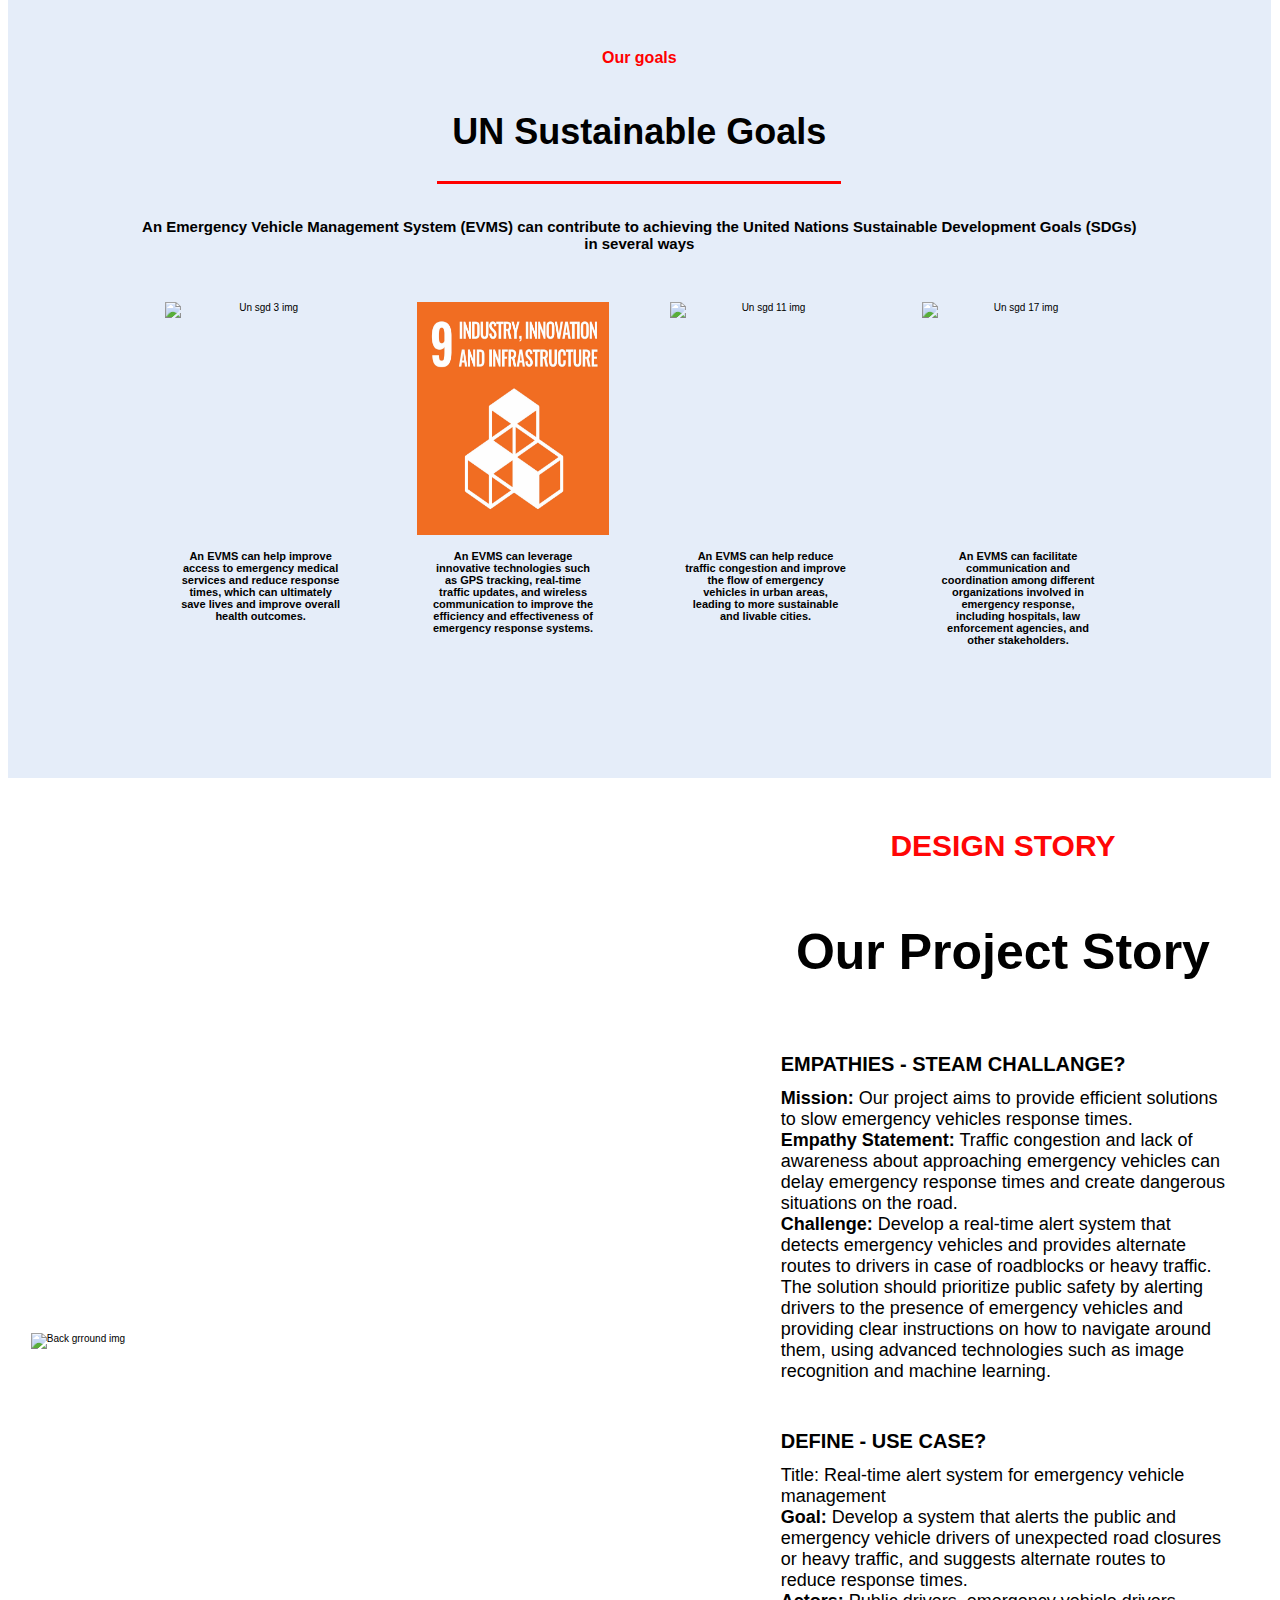
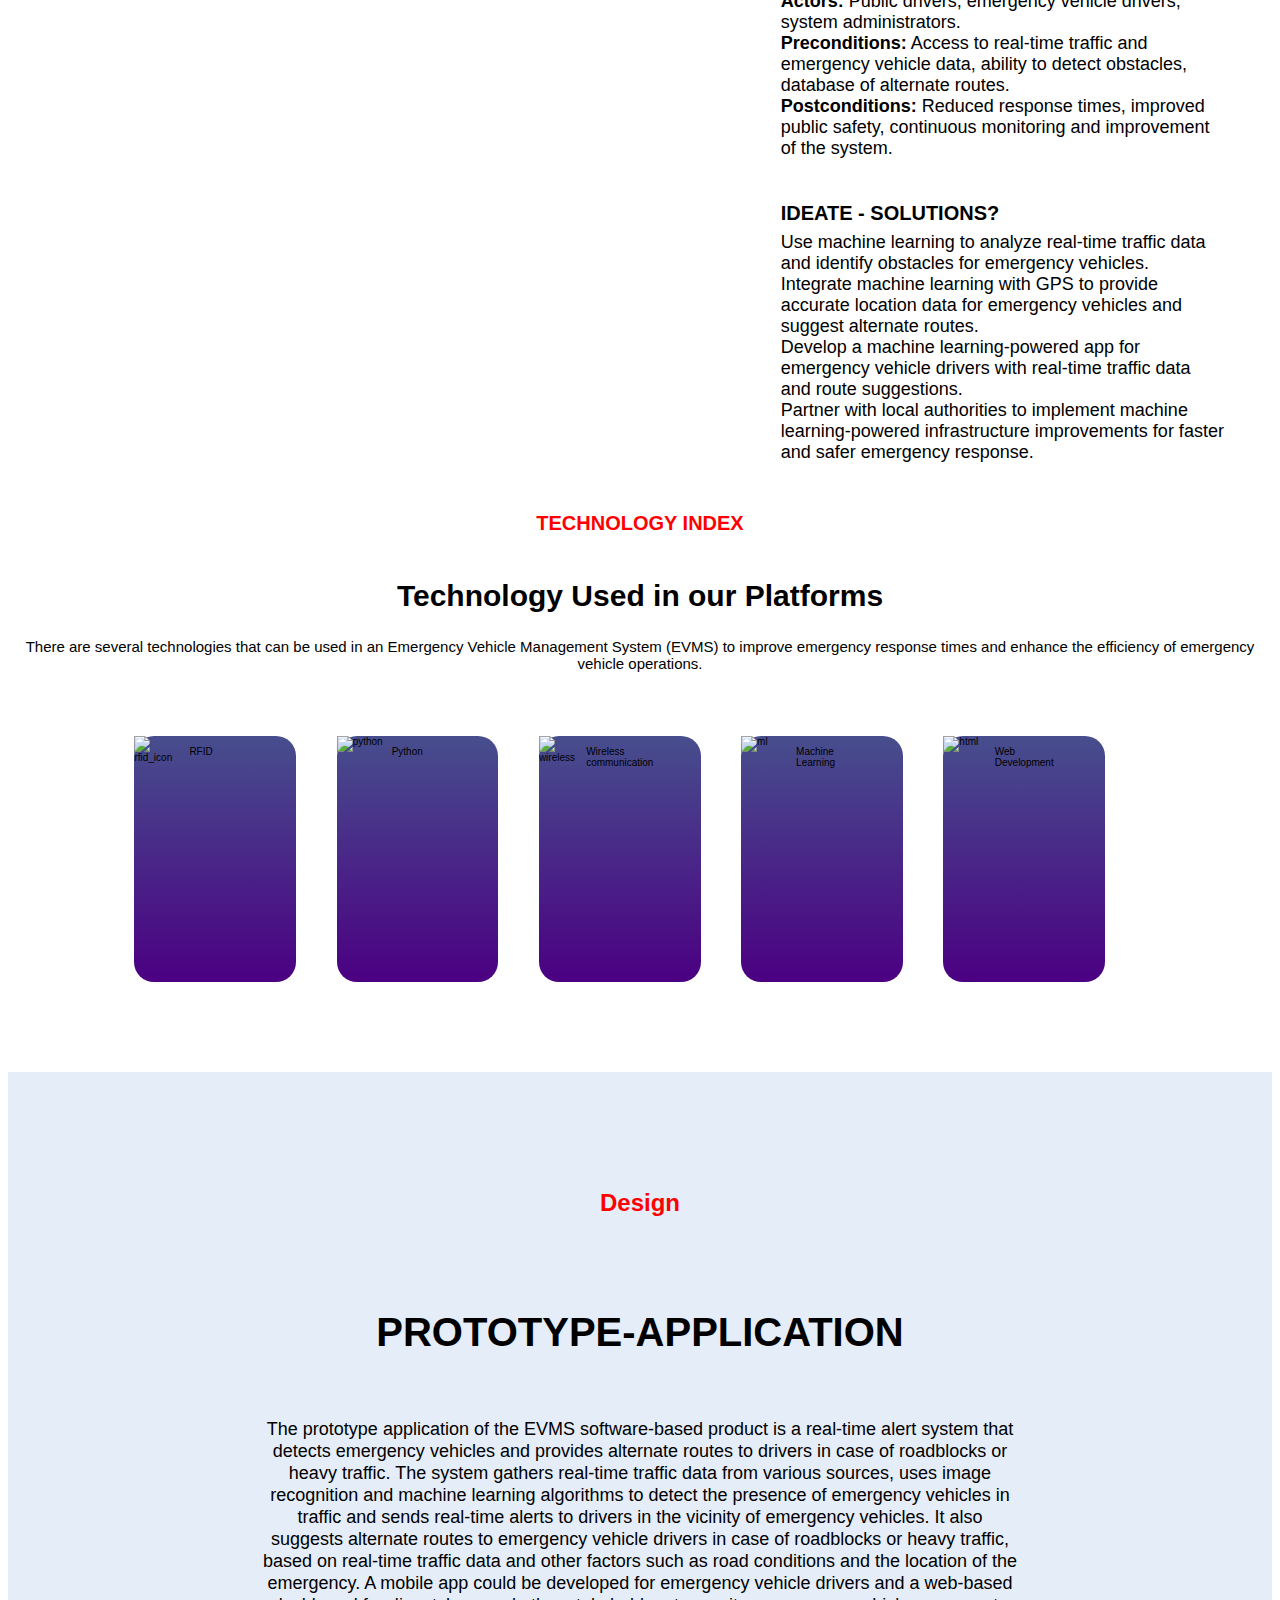
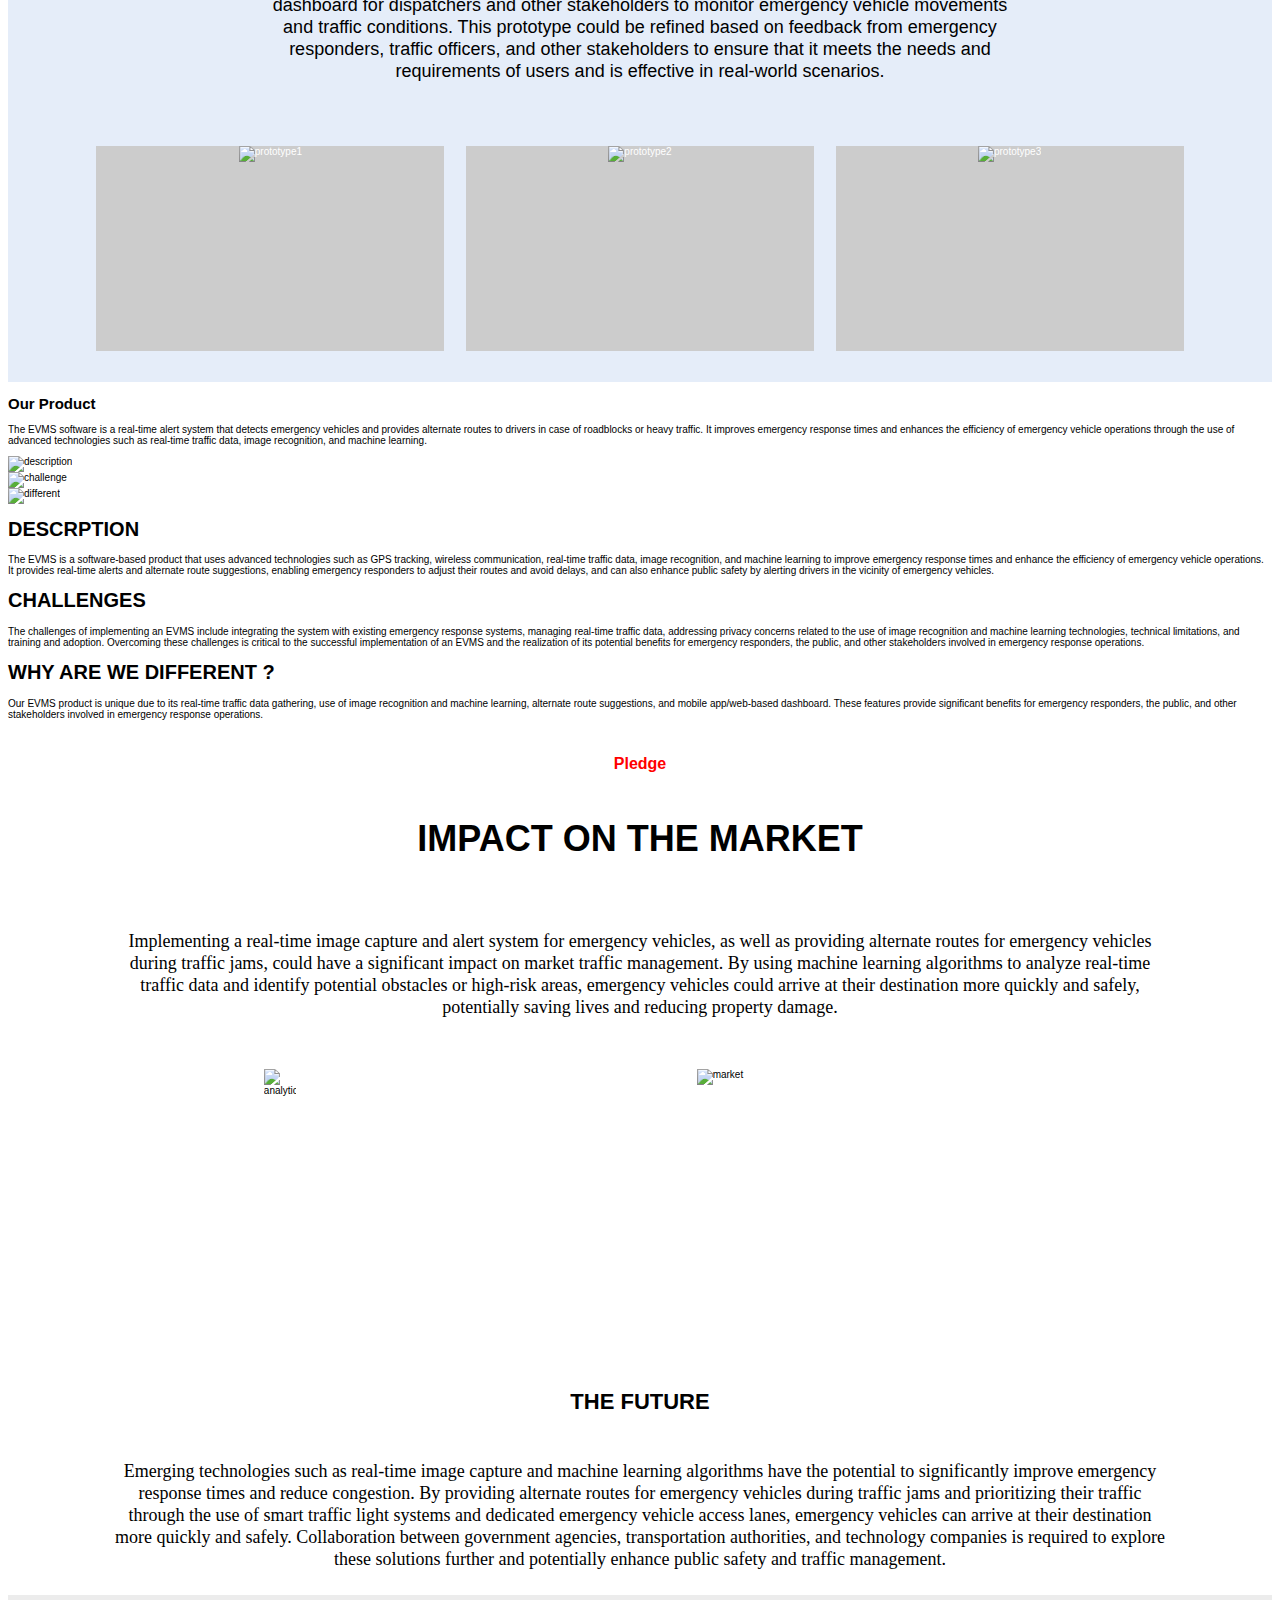
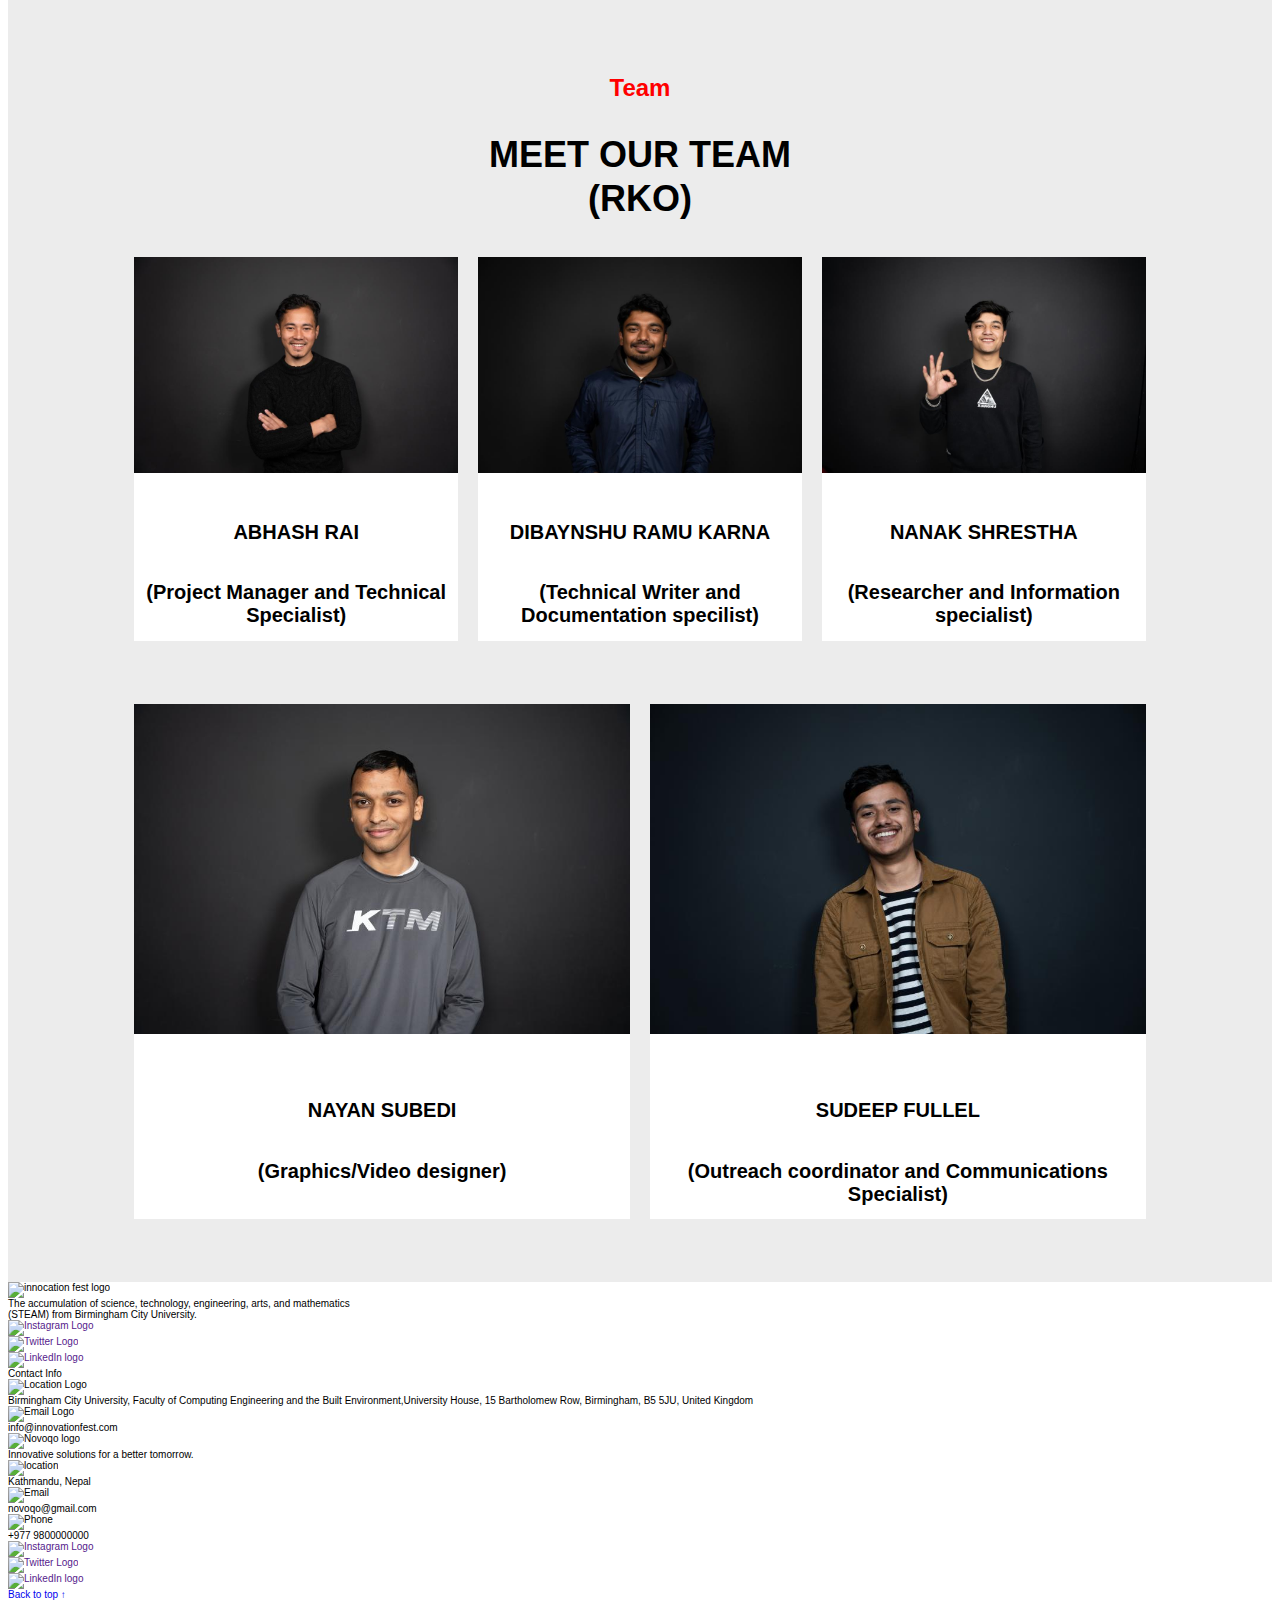
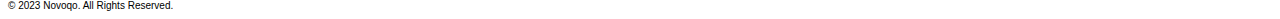
==== commit 5054cff3: "Final" ====
--- a/index.html
+++ b/index.html
@@ -21,10 +21,10 @@
   <meta name="viewport" content="width=device-width, initial-scale=1.0">
 
   <meta name="description"
-    content="NEPAworks helps you connect with Nepal's top professionals, find work and create network!" />
-  <meta name="keywords" content="NEPAworks, Nepali, Freelancing, Freelancer, Work" />
-
-  <title>Smart Parking System</title>
+    content="Efficient emergency response, powered by technology" />
+  <meta name="keywords" content="Emergency, Services, EVMS, Ambulance " />
+
+  <title>Emergency Vehicle Management System(EVMS)</title>
   <!--[if lt IE 9]> <script src="./scripts/html5shiv.js"> </script> <![endif] -->
   <!--
     Author: Abhash Rai and 23140736 
@@ -308,7 +308,7 @@
                 <h2>Team</h2>
             </div>
             <div class="lroto">
-                <P>MEET OUR TEAM</P>
+                <P>MEET OUR TEAM <br>(RKO)</P>
             </div>
             <div class="Lox">
                 <div class="hiv">
